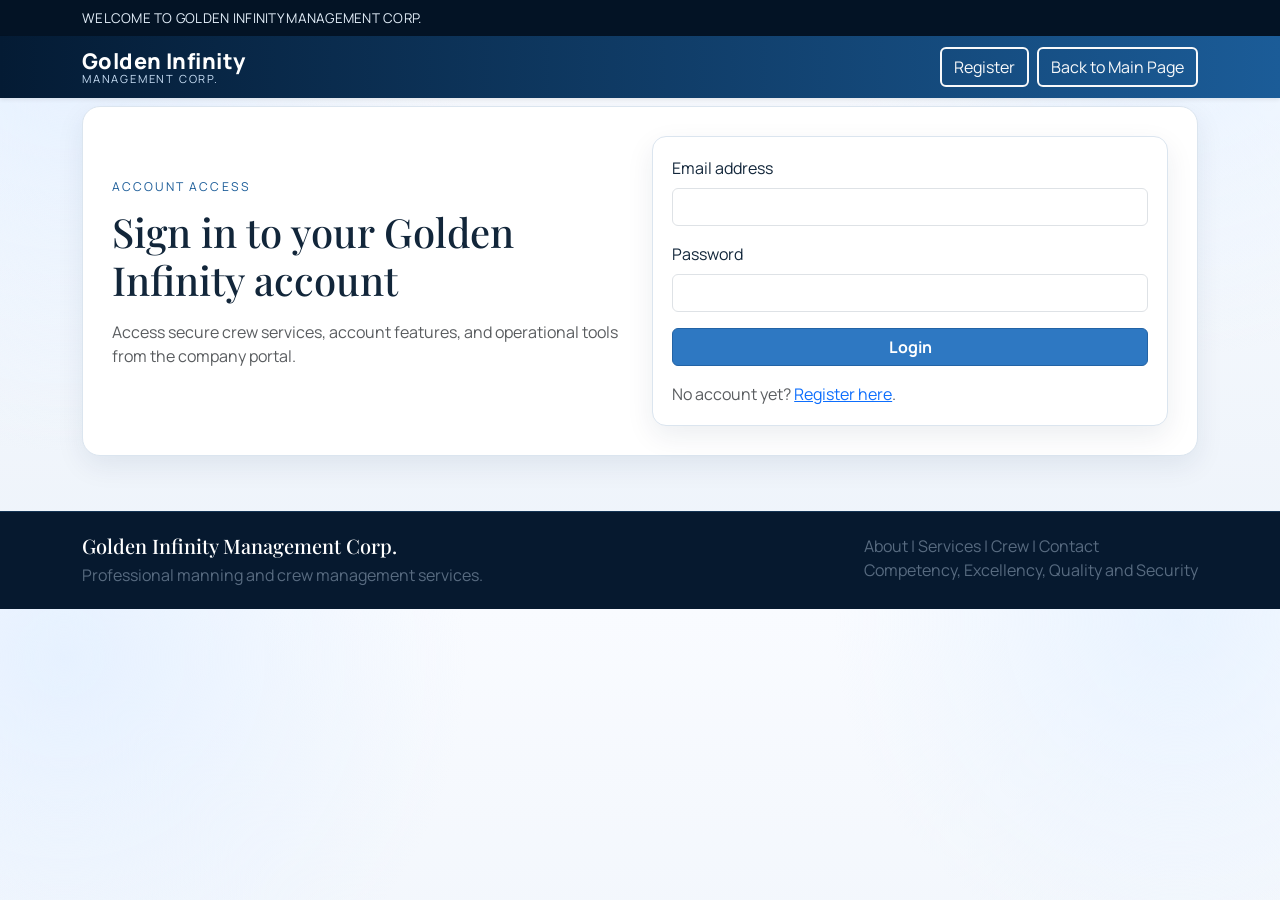
==== frontend/src/admin-appointments.html @ b9dfe480 "feat: implement client appointment management service and websocket notifications - Added ClientAppo" ====
<!DOCTYPE html>
<html lang="en">
<head>
    <meta charset="UTF-8">
    <meta name="viewport" content="width=device-width, initial-scale=1.0">
    <title>Appointments | Golden Infinity Admin</title>
    <link href="https://cdn.jsdelivr.net/npm/bootstrap@5.3.0/dist/css/bootstrap.min.css" rel="stylesheet" integrity="sha384-9ndCyUaIbzAi2FUVXJi0CjmCapSmO7SnpJef0486qhLnuZ2cdeRhO02iuK6FUUVM" crossorigin="anonymous">
    <link rel="preconnect" href="https://fonts.googleapis.com">
    <link rel="preconnect" href="https://fonts.gstatic.com" crossorigin>
    <link href="https://fonts.googleapis.com/css2?family=Manrope:wght@400;500;700;800&family=Playfair+Display:wght@600;700;800&display=swap" rel="stylesheet">
    <link href="css/style.css" rel="stylesheet">
</head>
<body>
    <header class="top-meta-bar">
        <div class="container">
            <span>GOLDEN INFINITY MANAGEMENT CORP. APPOINTMENTS</span>
        </div>
    </header>

    <nav class="navbar navbar-expand-lg navbar-dark bg-primary shadow-sm sticky-top main-nav">
        <div class="container">
            <a class="navbar-brand" href="index.html">
                <span class="brand-title">Golden Infinity</span>
                <small>Company Dashboard</small>
            </a>
            <div class="d-flex align-items-center gap-2">
                <span class="navbar-text text-white d-none d-md-inline" id="admin-greeting"></span>
                <a class="btn btn-outline-light" href="index.html">Main Page</a>
                <button class="btn btn-warning" type="button" onclick="auth.logout()">Logout</button>
            </div>
        </div>
    </nav>

    <main class="container sections-wrap admin-wrap">
        <section class="content-section admin-toolbar">
            <div>
                <p class="eyebrow profile-eyebrow">Company Side</p>
                <h1>Client Appointments</h1>
                <p class="socket-status" id="socketStatus">Live updates connecting...</p>
            </div>
            <form id="appointmentFilters" class="admin-filters">
                <div>
                    <label class="form-label" for="filterStart">From</label>
                    <input class="form-control" type="date" id="filterStart">
                </div>
                <div>
                    <label class="form-label" for="filterEnd">To</label>
                    <input class="form-control" type="date" id="filterEnd">
                </div>
                <button class="btn btn-primary" type="submit">Refresh</button>
            </form>
        </section>

        <section class="content-section">
            <div id="admin-message" class="alert d-none"></div>
            <div class="appointment-admin-grid">
                <div class="appointment-table-wrap">
                    <table class="table align-middle appointment-table">
                        <thead>
                            <tr>
                                <th>Reference</th>
                                <th>Client</th>
                                <th>Purpose</th>
                                <th>Schedule</th>
                                <th>Status</th>
                            </tr>
                        </thead>
                        <tbody id="appointmentsBody">
                            <tr><td colspan="5">Loading appointments...</td></tr>
                        </tbody>
                    </table>
                </div>

                <aside class="appointment-editor" id="appointmentEditor">
                    <p class="text-muted mb-0">Select an appointment to manage it.</p>
                </aside>
            </div>
        </section>
    </main>

    <footer class="site-footer">
        <div class="container d-flex justify-content-between flex-wrap gap-3">
            <div>
                <h5>Golden Infinity Management Corp.</h5>
                <p>Appointment management for company staff.</p>
            </div>
            <div>
                <p>Requested | Confirmed | Rescheduled | Cancelled | Completed</p>
            </div>
        </div>
    </footer>

    <script src="https://cdn.jsdelivr.net/npm/bootstrap@5.3.0/dist/js/bootstrap.bundle.min.js" integrity="sha384-geWF76RCwLtnZ8qwWowPQNguL3RmwHVBC9FhGdlKrxdiJJigb/j/68SIy3Te4Bkz" crossorigin="anonymous"></script>
    <script src="js/auth.js"></script>
    <script src="js/admin-appointments.js"></script>
</body>
</html>
---- frontend/src/css/style.css ----
:root {
    --sea-900: #041b34;
    --sea-800: #0b3f73;
    --sea-700: #1b5c98;
    --sky-100: #f2f7fc;
    --paper: #ffffff;
    --ink: #12263a;
    --muted: #586b80;
    --line: #dbe5ef;
    --accent: #2e78c2;
}

body {
    font-family: 'Manrope', sans-serif;
    color: var(--ink);
    background:
    radial-gradient(circle at 5% 8%, #e6f1ff 0%, transparent 30%),
    radial-gradient(circle at 92% 2%, #e9f3ff 0%, transparent 26%),
    linear-gradient(180deg, #f9fbff 0%, #edf3fa 100%);
}

h1,
h2,
h3,
h4,
h5 {
    font-family: 'Playfair Display', serif;
}

.top-meta-bar {
    background: #031325;
    color: #e2edf8;
    font-size: 0.84rem;
    letter-spacing: 0.02em;
    padding: 0.5rem 0;
}

.main-nav {
    background: linear-gradient(90deg, var(--sea-900), var(--sea-700)) !important;
}

.navbar-brand {
    display: flex;
    flex-direction: column;
    line-height: 1.1;
}

.brand-title {
    font-size: 1.35rem;
    font-weight: 800;
    letter-spacing: 0.02em;
}

.navbar-brand small {
    font-size: 0.7rem;
    text-transform: uppercase;
    letter-spacing: 0.16em;
    color: #c9dff6;
}

.navbar-dark .navbar-nav .nav-link {
    color: #d5e8fb;
    font-weight: 500;
}

.navbar-dark .navbar-nav .nav-link.active,
.navbar-dark .navbar-nav .nav-link:hover {
    color: #fff;
}

.hero-wrap {
    padding: 2.4rem 0 1.8rem;
}

.hero-panel {
    background: linear-gradient(130deg, rgba(5, 31, 59, 0.97), rgba(11, 63, 115, 0.94));
    color: #eff7ff;
    border-radius: 22px;
    padding: 2.2rem;
    display: grid;
    grid-template-columns: 1.3fr 1fr;
    gap: 1.8rem;
    box-shadow: 0 20px 44px rgba(9, 29, 52, 0.24);
    animation: revealUp 550ms ease-out;
}

.eyebrow {
    text-transform: uppercase;
    letter-spacing: 0.17em;
    font-size: 0.76rem;
    color: #acd4ff;
    margin-bottom: 0.7rem;
}

.hero-panel h1 {
    font-size: clamp(2rem, 3.8vw, 3rem);
    margin-bottom: 0.95rem;
}

.lead-copy {
    max-width: 92%;
    color: #d6e8fc;
    font-size: 1.07rem;
}

.feature-card {
    background: rgba(255, 255, 255, 0.1);
    border: 1px solid rgba(182, 210, 240, 0.36);
    border-radius: 16px;
    overflow: hidden;
    margin: 0;
}

.feature-card img {
    width: 100%;
    height: 250px;
    object-fit: cover;
}

.feature-card-body {
    padding: 1rem;
}

.feature-card-body span {
    color: #c8dff8;
    font-size: 0.81rem;
}

.feature-card-body h3 {
    font-size: 1.15rem;
    line-height: 1.45;
    margin-top: 0.55rem;
}

.btn-primary {
    background-color: var(--accent);
    border-color: #2363a5;
    color: #fff;
    font-weight: 700;
}

.btn-primary:hover,
.btn-primary:focus {
    background-color: #3885d1;
    border-color: #2b6fb2;
    color: #fff;
}

.btn-outline-light {
    border-width: 2px;
}

.sections-wrap {
    padding-bottom: 2.4rem;
}

.content-section {
    background: var(--paper);
    border: 1px solid var(--line);
    border-radius: 18px;
    padding: 1.3rem;
    margin-bottom: 1rem;
    box-shadow: 0 10px 28px rgba(17, 44, 72, 0.08);
}

.section-head {
    display: flex;
    justify-content: space-between;
    align-items: center;
    margin-bottom: 1rem;
}

.section-head h2 {
    margin: 0;
    font-size: 1.55rem;
}

.section-head a {
    color: var(--sea-700);
    font-weight: 700;
    text-decoration: none;
}

.info-grid {
    display: grid;
    grid-template-columns: repeat(3, minmax(0, 1fr));
    gap: 1rem;
}

.info-card {
    border: 1px solid var(--line);
    border-radius: 14px;
    padding: 1.1rem;
    background: #fff;
    min-height: 210px;
}

.info-card h3 {
    font-size: 1.05rem;
    margin-bottom: 0.55rem;
}

.info-card p {
    color: var(--muted);
    line-height: 1.6;
    margin: 0;
}

.mv-grid {
    display: grid;
    grid-template-columns: repeat(2, minmax(0, 1fr));
    gap: 1rem;
}

.quote-card {
    border: 1px solid var(--line);
    border-radius: 12px;
    background: #f7fbff;
    padding: 1.1rem;
}

.quote-card h4 {
    font-size: 1.05rem;
    margin-bottom: 0.5rem;
}

.quote-card p {
    color: var(--muted);
    margin: 0;
    line-height: 1.7;
}

.mission-list {
    color: var(--muted);
    margin: 0;
    padding-left: 1.1rem;
    line-height: 1.7;
}

.mission-list li + li {
    margin-top: 0.45rem;
}

.mini-item p,
.site-footer p {
    color: var(--muted);
    margin: 0;
}

.mini-item span {
    font-size: 0.77rem;
    color: var(--muted);
    text-transform: uppercase;
    letter-spacing: 0.07em;
}

.event-list {
    display: grid;
    grid-template-columns: repeat(3, minmax(0, 1fr));
    gap: 0.8rem;
}

.mini-item {
    border: 1px solid var(--line);
    border-radius: 12px;
    padding: 1rem;
    background: linear-gradient(180deg, #fff, #f4f9ff);
}

.mini-item h4 {
    font-size: 1.06rem;
    line-height: 1.4;
    margin-bottom: 0.5rem;
}

.learn-strip {
    background: linear-gradient(120deg, #092b4f, #0e4d87);
    border: 0;
}

.learn-strip .section-head h2,
.learn-strip .section-head a {
    color: #f4f9ff;
}

.chips-wrap {
    display: flex;
    flex-wrap: wrap;
    gap: 0.6rem;
}

.chips-wrap span,
.chips-wrap a {
    color: #f0f7ff;
    border: 1px solid rgba(189, 214, 241, 0.45);
    border-radius: 999px;
    padding: 0.45rem 0.85rem;
    font-size: 0.84rem;
    text-decoration: none;
}

.chips-wrap a:hover {
    background: rgba(255, 255, 255, 0.1);
}

.leaders-grid {
    display: grid;
    grid-template-columns: repeat(3, minmax(0, 1fr));
    gap: 0.8rem;
}

.leader-link {
    text-decoration: none;
    color: inherit;
    display: block;
}

.leader-link .leader-card {
    transition: transform 220ms ease, box-shadow 220ms ease;
}

.leader-link:hover .leader-card {
    transform: translateY(-4px);
    box-shadow: 0 12px 28px rgba(15, 47, 79, 0.16);
}

.leader-card {
    border: 1px solid var(--line);
    border-radius: 12px;
    padding: 0.8rem;
    background: #fff;
}

.leader-photo {
    width: 100%;
    aspect-ratio: 4 / 5;
    object-fit: cover;
    border-radius: 10px;
    border: 1px solid #cedbea;
    background: linear-gradient(180deg, #e9f2fb, #d9e7f5);
    margin-bottom: 0.8rem;
}

.leader-card h4 {
    font-size: 1rem;
    margin: 0 0 0.35rem;
}

.leader-card p {
    margin: 0;
    color: var(--muted);
}

.contacts-grid {
    grid-template-columns: repeat(3, minmax(0, 1fr));
}

.contact-card {
    min-height: 120px;
    display: flex;
    flex-direction: column;
    justify-content: center;
}

.contact-card h4 {
    overflow-wrap: anywhere;
}

.profile-wrap {
    padding-top: 0.5rem;
}

.profile-card {
    padding: 1.6rem;
}

.profile-grid {
    display: grid;
    grid-template-columns: 360px 1fr;
    gap: 1.6rem;
    align-items: start;
}

.profile-photo {
    width: 100%;
    aspect-ratio: 4 / 5;
    object-fit: cover;
    border-radius: 14px;
    border: 1px solid #cedbea;
    background: linear-gradient(180deg, #e9f2fb, #d9e7f5);
}

.profile-eyebrow {
    color: var(--sea-700);
}

.profile-role {
    font-family: 'Manrope', sans-serif;
    font-size: 1.15rem;
    margin-bottom: 0.8rem;
}

.profile-grid p {
    color: var(--muted);
    line-height: 1.75;
}

.profile-detail {
    max-width: 860px;
}

.profile-detail p {
    color: var(--muted);
    line-height: 1.75;
}

.award-item h4 {
    margin-bottom: 0.5rem;
}

.awards-copy p {
    color: #4a4a4a;
    font-size: 1.05rem;
    line-height: 1.85;
    margin-bottom: 1rem;
}

.pdf-profile .content-section {
    scroll-margin-top: 96px;
}

.profile-copy h3,
.profile-subhead {
    font-size: 1.12rem;
    margin-bottom: 0.65rem;
}

.profile-copy p {
    color: var(--muted);
    font-size: 1.01rem;
    line-height: 1.82;
    margin-bottom: 0.85rem;
}

.service-acrostic {
    display: grid;
    grid-template-columns: repeat(2, minmax(0, 1fr));
    gap: 0.7rem;
    margin-top: 1rem;
}

.service-acrostic div {
    display: grid;
    grid-template-columns: 42px 1fr;
    gap: 0.75rem;
    align-items: start;
    border: 1px solid var(--line);
    border-radius: 10px;
    background: #f7fbff;
    padding: 0.75rem;
}

.service-acrostic strong {
    display: grid;
    place-items: center;
    width: 36px;
    height: 36px;
    border-radius: 50%;
    background: var(--sea-700);
    color: #fff;
    font-weight: 800;
}

.service-acrostic span {
    color: var(--muted);
    line-height: 1.55;
}

.thank-you-section {
    text-align: center;
}

.thank-you-section h2 {
    max-width: 760px;
    margin: 0 auto;
}

.thank-you-section p {
    color: var(--muted);
    font-family: 'Playfair Display', serif;
    font-size: clamp(1.4rem, 2.8vw, 2.2rem);
    line-height: 1.35;
    margin: 1rem auto 0;
    max-width: 760px;
}

.org-list {
    display: grid;
    gap: 0.65rem;
}

.org-list div {
    display: grid;
    grid-template-columns: minmax(210px, 0.55fr) 1fr;
    gap: 1rem;
    border: 1px solid var(--line);
    border-radius: 10px;
    background: #fff;
    padding: 0.75rem 0.9rem;
}

.org-list strong {
    color: var(--ink);
}

.org-list span {
    color: var(--muted);
    font-weight: 700;
}

.award-gallery {
    display: grid;
    grid-template-columns: repeat(3, minmax(0, 1fr));
    gap: 1rem;
}

.award-gallery-item {
    text-decoration: none;
    color: inherit;
    border: 1px solid var(--line);
    border-radius: 12px;
    overflow: hidden;
    background: #fff;
    transition: transform 220ms ease, box-shadow 220ms ease;
}

.award-gallery-item:hover {
    transform: translateY(-4px);
    box-shadow: 0 12px 28px rgba(15, 47, 79, 0.16);
}

.award-gallery-item img {
    width: 100%;
    height: 280px;
    object-fit: cover;
    display: block;
}

.award-gallery-item span {
    display: block;
    padding: 0.75rem 0.9rem;
    font-weight: 700;
    color: var(--ink);
}

.award-detail-image {
    width: 100%;
    max-height: 420px;
    object-fit: contain;
    border-radius: 10px;
    border: 1px solid #cedbea;
    background: #fff;
    margin-bottom: 1.1rem;
}

.login-wrap {
    padding-top: 0.5rem;
}

.login-section {
    padding: 1.8rem;
}

.login-card {
    background: #fff;
    border: 1px solid var(--line);
    border-radius: 14px;
    padding: 1.2rem;
    box-shadow: 0 10px 28px rgba(17, 44, 72, 0.08);
}

.appointment-section {
    padding: 1.6rem;
}

.appointment-form {
    margin: 0;
}

.form-grid {
    display: grid;
    grid-template-columns: repeat(2, minmax(0, 1fr));
    gap: 1rem;
}

.form-grid-wide {
    grid-column: 1 / -1;
}

.appointment-actions {
    margin-top: 1.1rem;
}

.admin-wrap {
    padding-top: 0.5rem;
}

.admin-toolbar {
    align-items: end;
    display: flex;
    gap: 1rem;
    justify-content: space-between;
    padding: 1.4rem 1.6rem;
}

.admin-filters {
    align-items: end;
    display: grid;
    gap: 0.75rem;
    grid-template-columns: repeat(2, minmax(150px, 1fr)) auto;
}

.appointment-admin-grid {
    display: grid;
    gap: 1rem;
    grid-template-columns: minmax(0, 1.25fr) minmax(320px, 0.75fr);
}

.appointment-table-wrap {
    border: 1px solid var(--line);
    border-radius: 10px;
    overflow: auto;
}

.appointment-table {
    margin: 0;
    min-width: 780px;
}

.appointment-table thead th {
    background: #edf4f8;
    color: var(--ink);
    font-size: 0.78rem;
    text-transform: uppercase;
}

.appointment-table tbody tr {
    cursor: pointer;
}

.appointment-table tbody tr:hover,
.appointment-table tbody tr.selected-row {
    background: #f4f8fb;
}

.appointment-table span,
.appointment-details dd {
    color: var(--muted);
    font-size: 0.9rem;
}

.socket-status {
    color: var(--muted);
    font-size: 0.88rem;
    margin: 0.4rem 0 0;
}

.socket-online {
    color: #1b5e20;
}

.socket-connecting {
    color: #7a5400;
}

.socket-offline {
    color: #8a1f17;
}

.appointment-editor {
    border: 1px solid var(--line);
    border-radius: 10px;
    min-height: 320px;
    padding: 1rem;
}

.editor-head {
    align-items: start;
    display: flex;
    gap: 0.75rem;
    justify-content: space-between;
    margin-bottom: 1rem;
}

.editor-head h2 {
    font-size: 1.3rem;
    margin: 0;
}

.appointment-details {
    display: grid;
    gap: 0.7rem;
    margin-bottom: 1rem;
}

.appointment-details div {
    border-bottom: 1px solid var(--line);
    padding-bottom: 0.55rem;
}

.appointment-details dt {
    color: var(--ink);
    font-size: 0.74rem;
    text-transform: uppercase;
}

.appointment-details dd {
    margin: 0.15rem 0 0;
    overflow-wrap: anywhere;
}

.appointment-update-form {
    display: grid;
    gap: 0.85rem;
}

.status-pill {
    border-radius: 999px;
    display: inline-block;
    font-size: 0.75rem;
    font-weight: 800;
    padding: 0.35rem 0.65rem;
    text-transform: uppercase;
    white-space: nowrap;
}

.status-requested {
    background: #fff3cd;
    color: #7a5400;
}

.status-confirmed,
.status-completed {
    background: #d8f3dc;
    color: #1b5e20;
}

.status-rescheduled {
    background: #d7ecff;
    color: #094a7a;
}

.status-cancelled {
    background: #fde2e1;
    color: #8a1f17;
}

.site-footer {
    background: #06192f;
    color: #dbe9f8;
    padding: 1.4rem 0;
    border-top: 1px solid #133354;
}

.site-footer h5 {
    color: #fff;
    margin-bottom: 0.3rem;
}

.contact-panel {
    color: #f0f7ff;
    line-height: 1.8;
}

.contact-panel p {
    margin: 0 0 0.45rem;
}

.contact-panel a {
    color: inherit;
    font-weight: 700;
}

.contact-panel-light {
    color: var(--ink);
}

.contact-panel-light p {
    color: var(--muted);
}

.contact-panel-light strong {
    color: var(--ink);
}

.contact-separator {
    color: inherit;
    opacity: 0.55;
    padding: 0 0.35rem;
}

.auth-modal-card {
    border-radius: 14px;
    overflow: hidden;
    border: 1px solid #dbe5ef;
}

@keyframes revealUp {
    from {
        opacity: 0;
        transform: translateY(16px);
    }

    to {
        opacity: 1;
        transform: translateY(0);
    }
}

@media (max-width: 992px) {
    .brand-title {
        font-size: 1.05rem;
    }

    .navbar-brand small {
        letter-spacing: 0.08em;
    }

    .hero-wrap {
        padding: 1.2rem 0 1rem;
    }

    .hero-panel {
        border-radius: 14px;
        padding: 1.2rem;
    }

    .hero-panel {
        grid-template-columns: 1fr;
    }

    .info-grid,
    .mv-grid,
    .event-list {
        grid-template-columns: 1fr;
    }

    .leaders-grid,
    .contacts-grid {
        grid-template-columns: 1fr;
    }

    .award-gallery {
        grid-template-columns: 1fr;
    }

    .profile-grid {
        grid-template-columns: 1fr;
    }

    .form-grid {
        grid-template-columns: 1fr;
    }

    .admin-toolbar {
        align-items: stretch;
        flex-direction: column;
    }

    .admin-filters,
    .appointment-admin-grid {
        grid-template-columns: 1fr;
    }

    .appointment-editor {
        min-height: auto;
    }

    .service-acrostic {
        grid-template-columns: 1fr;
    }

    .org-list div {
        grid-template-columns: 1fr;
        gap: 0.25rem;
    }

    .feature-card img {
        height: 210px;
    }
}

@media (max-width: 768px) {
    body {
        background: linear-gradient(180deg, #f9fbff 0%, #edf3fa 100%);
    }

    .top-meta-bar {
        font-size: 0.76rem;
        text-align: center;
    }

    .main-nav .container {
        gap: 0.75rem;
    }

    .main-nav .btn {
        padding: 0.42rem 0.62rem;
    }

    .content-section,
    .login-section,
    .appointment-section {
        border-radius: 12px;
        padding: 1rem;
    }

    .section-head {
        align-items: flex-start;
        flex-direction: column;
        gap: 0.35rem;
    }

    .profile-copy p,
    .awards-copy p {
        font-size: 0.96rem;
        line-height: 1.72;
    }

    .admin-toolbar {
        padding: 1rem;
    }

    .admin-toolbar h1 {
        font-size: 1.8rem;
    }

    .appointment-table-wrap {
        border: 0;
        overflow: visible;
    }

    .appointment-table {
        min-width: 0;
    }

    .appointment-table thead {
        display: none;
    }

    .appointment-table,
    .appointment-table tbody,
    .appointment-table tr,
    .appointment-table td {
        display: block;
        width: 100%;
    }

    .appointment-table tbody tr {
        border: 1px solid var(--line);
        border-radius: 10px;
        margin-bottom: 0.75rem;
        padding: 0.75rem;
    }

    .appointment-table tbody tr:hover,
    .appointment-table tbody tr.selected-row {
        background: #f8fbff;
    }

    .appointment-table td {
        border: 0;
        display: grid;
        gap: 0.6rem;
        grid-template-columns: 90px minmax(0, 1fr);
        padding: 0.35rem 0;
    }

    .appointment-table td::before {
        color: var(--ink);
        content: attr(data-label);
        font-size: 0.72rem;
        font-weight: 800;
        text-transform: uppercase;
    }

    .editor-head {
        align-items: flex-start;
        flex-direction: column;
    }
}

@media (max-width: 576px) {
    .container {
        padding-left: 0.85rem;
        padding-right: 0.85rem;
    }

    .brand-title {
        font-size: 0.95rem;
    }

    .hero-panel h1 {
        font-size: 1.75rem;
    }

    .lead-copy {
        max-width: 100%;
    }

    .feature-card img {
        height: 170px;
    }

    .admin-filters {
        gap: 0.6rem;
    }

    .appointment-table td {
        grid-template-columns: 1fr;
    }

    .appointment-details dt,
    .appointment-table td::before {
        font-size: 0.7rem;
    }

    .site-footer .container,
    .main-nav .d-flex {
        flex-direction: column;
        align-items: stretch !important;
    }

    .main-nav .btn {
        width: 100%;
    }
}
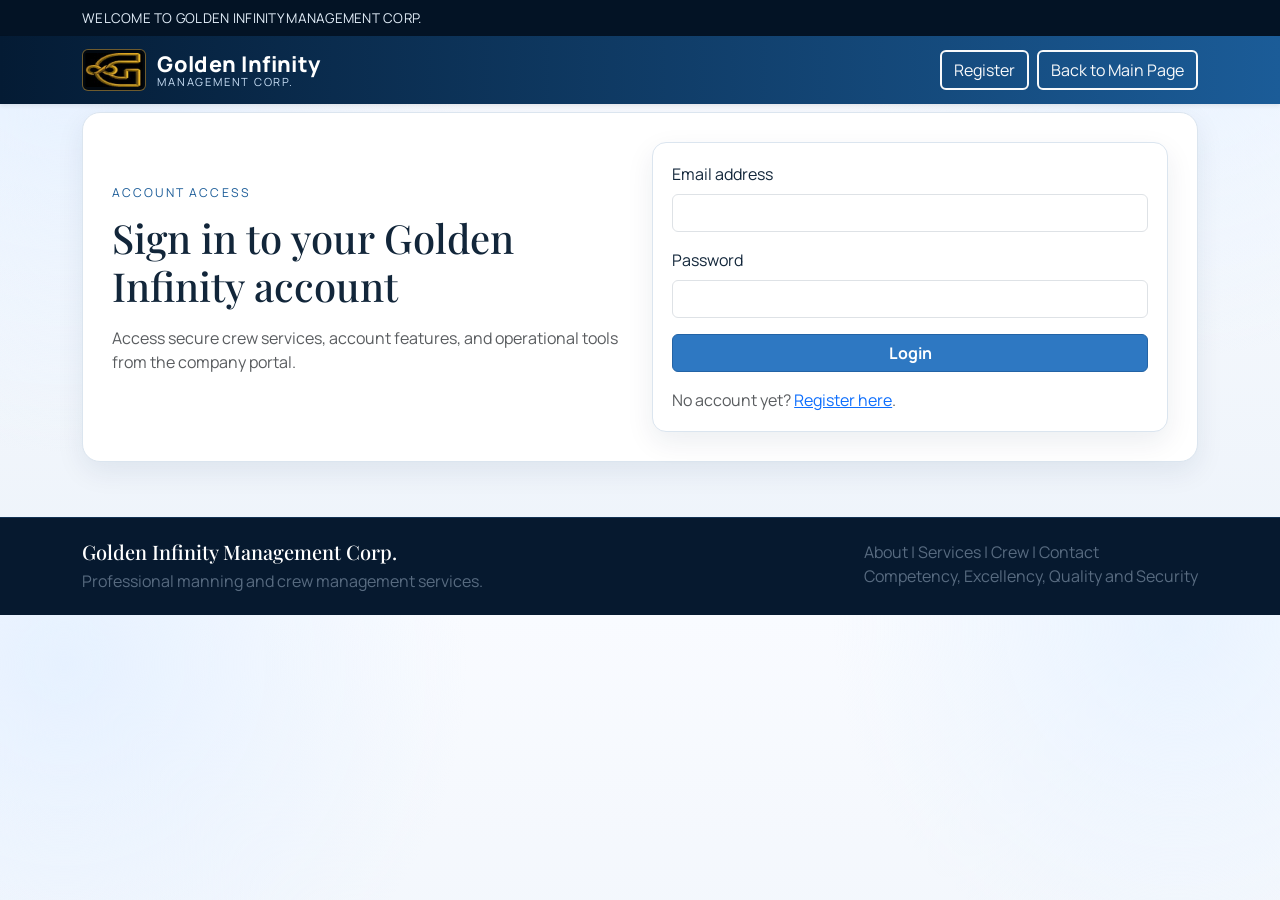
==== commit d57618ac: "feat: add Golden Infinity brand assets" ====
--- a/frontend/src/admin-appointments.html
+++ b/frontend/src/admin-appointments.html
@@ -19,19 +19,53 @@
 
     <nav class="navbar navbar-expand-lg navbar-dark bg-primary shadow-sm sticky-top main-nav">
         <div class="container">
-            <a class="navbar-brand" href="index.html">
-                <span class="brand-title">Golden Infinity</span>
-                <small>Company Dashboard</small>
+            <a class="navbar-brand" href="admin-appointments.html">
+                <img class="brand-logo-mark" src="images/golden-infinity-mark.jpeg" alt="Golden Infinity mark">
+                <span class="brand-copy">
+                    <span class="brand-title">Golden Infinity</span>
+                    <small>Company Dashboard</small>
+                </span>
             </a>
             <div class="d-flex align-items-center gap-2">
                 <span class="navbar-text text-white d-none d-md-inline" id="admin-greeting"></span>
-                <a class="btn btn-outline-light" href="index.html">Main Page</a>
+                <a class="btn btn-outline-light" href="admin-appointments.html">Company Dashboard</a>
                 <button class="btn btn-warning" type="button" onclick="auth.logout()">Logout</button>
             </div>
         </div>
     </nav>
 
     <main class="container sections-wrap admin-wrap">
+        <section class="content-section admin-company-overview">
+            <div class="section-head">
+                <h2>Company Information</h2>
+            </div>
+            <div class="row g-3">
+                <div class="col-lg-5">
+                    <div class="company-info-panel">
+                        <p class="eyebrow profile-eyebrow">Golden Infinity Management Corp.</p>
+                        <img class="company-panel-logo" src="images/golden-infinity-logo-wide.jpeg" alt="Golden Infinity Management Corporation logo">
+                        <h3>Employee Side</h3>
+                        <p class="mb-0">Use this dashboard to review client appointment requests, update schedules, and manage appointment status for the company.</p>
+                    </div>
+                </div>
+                <div class="col-lg-4">
+                    <div class="company-info-panel">
+                        <h3>Office Location</h3>
+                        <p>1431 A. Mabini St. Rm. 505 5th Flr. MRS Bldg., Roxas Blvd., Ermita, Manila</p>
+                        <p class="mb-0">Tel: (632) 952-70-20<br>Fax: (632) 523-78-98</p>
+                    </div>
+                </div>
+                <div class="col-lg-3">
+                    <div class="company-info-panel">
+                        <h3>Company Email</h3>
+                        <p><a href="mailto:admin@goldeninfinityph.com">admin@goldeninfinityph.com</a></p>
+                        <p><a href="mailto:bbshippingm@yahoo.com.ph">bbshippingm@yahoo.com.ph</a></p>
+                        <p class="mb-0"><a href="https://www.facebook.com/ginmac27" target="_blank" rel="noopener">Facebook page</a></p>
+                    </div>
+                </div>
+            </div>
+        </section>
+
         <section class="content-section admin-toolbar">
             <div>
                 <p class="eyebrow profile-eyebrow">Company Side</p>
@@ -91,6 +125,7 @@
     </footer>
 
     <script src="https://cdn.jsdelivr.net/npm/bootstrap@5.3.0/dist/js/bootstrap.bundle.min.js" integrity="sha384-geWF76RCwLtnZ8qwWowPQNguL3RmwHVBC9FhGdlKrxdiJJigb/j/68SIy3Te4Bkz" crossorigin="anonymous"></script>
+    <script src="js/config.js"></script>
     <script src="js/auth.js"></script>
     <script src="js/admin-appointments.js"></script>
 </body>
--- a/frontend/src/css/style.css
+++ b/frontend/src/css/style.css
@@ -40,9 +40,26 @@
 }
 
 .navbar-brand {
+    align-items: center;
+    display: flex;
+    flex-direction: row;
+    gap: 0.7rem;
+    line-height: 1.1;
+}
+
+.brand-logo-mark {
+    background: #02080f;
+    border: 1px solid rgba(242, 194, 84, 0.45);
+    border-radius: 6px;
+    height: 42px;
+    object-fit: contain;
+    padding: 0.15rem;
+    width: 64px;
+}
+
+.brand-copy {
     display: flex;
     flex-direction: column;
-    line-height: 1.1;
 }
 
 .brand-title {
@@ -97,6 +114,17 @@
     margin-bottom: 0.95rem;
 }
 
+.hero-logo-wide {
+    background: #03080d;
+    border: 1px solid rgba(242, 194, 84, 0.4);
+    border-radius: 8px;
+    display: block;
+    margin-bottom: 1rem;
+    max-width: min(100%, 460px);
+    padding: 0.25rem;
+    width: 100%;
+}
+
 .lead-copy {
     max-width: 92%;
     color: #d6e8fc;
@@ -130,6 +158,39 @@
     font-size: 1.15rem;
     line-height: 1.45;
     margin-top: 0.55rem;
+}
+
+.fleet-section {
+    padding: 1.6rem;
+}
+
+.fleet-gallery {
+    display: grid;
+    gap: 1rem;
+    grid-template-columns: repeat(3, minmax(0, 1fr));
+}
+
+.fleet-gallery figure {
+    background: #fff;
+    border: 1px solid var(--line);
+    border-radius: 8px;
+    margin: 0;
+    overflow: hidden;
+}
+
+.fleet-gallery img {
+    aspect-ratio: 16 / 9;
+    display: block;
+    object-fit: cover;
+    width: 100%;
+}
+
+.fleet-gallery figcaption {
+    color: var(--ink);
+    font-size: 0.8rem;
+    font-weight: 800;
+    letter-spacing: 0.08em;
+    padding: 0.75rem 0.9rem;
 }
 
 .btn-primary {
@@ -605,6 +666,39 @@
     padding-top: 0.5rem;
 }
 
+.admin-company-overview {
+    padding: 1.4rem 1.6rem;
+}
+
+.company-info-panel {
+    background: #f7fafc;
+    border: 1px solid var(--line);
+    border-radius: 8px;
+    height: 100%;
+    padding: 1rem;
+}
+
+.company-info-panel h3 {
+    font-size: 1rem;
+    margin-bottom: 0.65rem;
+}
+
+.company-info-panel p {
+    color: var(--muted);
+    font-size: 0.92rem;
+}
+
+.company-panel-logo {
+    background: #03080d;
+    border: 1px solid rgba(242, 194, 84, 0.35);
+    border-radius: 8px;
+    display: block;
+    margin: 0 0 0.85rem;
+    max-width: 320px;
+    padding: 0.25rem;
+    width: 100%;
+}
+
 .admin-toolbar {
     align-items: end;
     display: flex;
@@ -822,6 +916,11 @@
         font-size: 1.05rem;
     }
 
+    .brand-logo-mark {
+        height: 36px;
+        width: 54px;
+    }
+
     .navbar-brand small {
         letter-spacing: 0.08em;
     }
@@ -877,6 +976,10 @@
     }
 
     .service-acrostic {
+        grid-template-columns: 1fr;
+    }
+
+    .fleet-gallery {
         grid-template-columns: 1fr;
     }
 
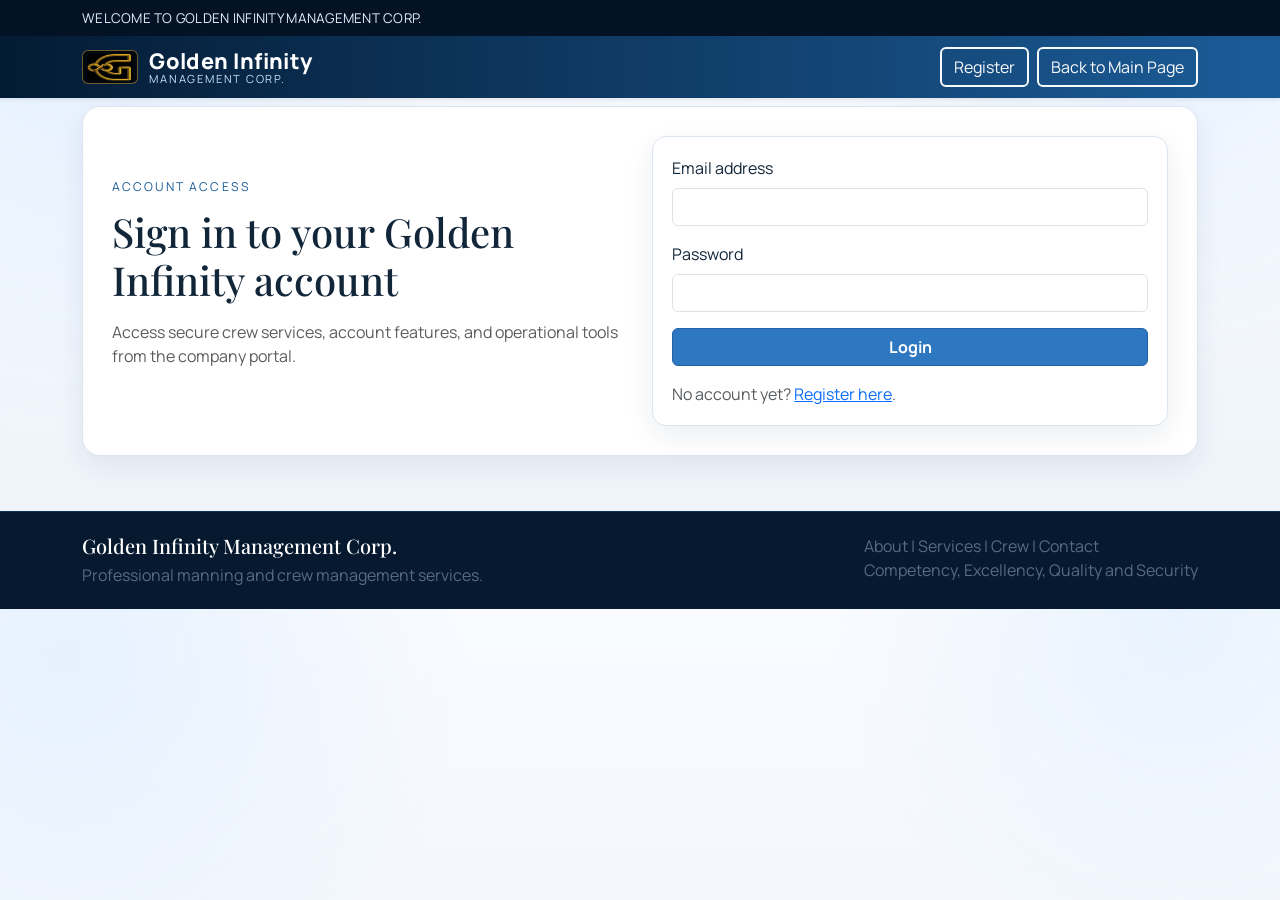
==== commit 90101f1c: "fix: constrain Golden Infinity brand images" ====
--- a/frontend/src/admin-appointments.html
+++ b/frontend/src/admin-appointments.html
@@ -20,7 +20,7 @@
     <nav class="navbar navbar-expand-lg navbar-dark bg-primary shadow-sm sticky-top main-nav">
         <div class="container">
             <a class="navbar-brand" href="admin-appointments.html">
-                <img class="brand-logo-mark" src="images/golden-infinity-mark.jpeg" alt="Golden Infinity mark">
+                <img class="brand-logo-mark" src="images/golden-infinity-mark.jpeg" alt="Golden Infinity mark" width="56" height="34">
                 <span class="brand-copy">
                     <span class="brand-title">Golden Infinity</span>
                     <small>Company Dashboard</small>
@@ -43,7 +43,7 @@
                 <div class="col-lg-5">
                     <div class="company-info-panel">
                         <p class="eyebrow profile-eyebrow">Golden Infinity Management Corp.</p>
-                        <img class="company-panel-logo" src="images/golden-infinity-logo-wide.jpeg" alt="Golden Infinity Management Corporation logo">
+                        <img class="company-panel-logo" src="images/golden-infinity-logo-wide.jpeg" alt="Golden Infinity Management Corporation logo" width="590" height="109">
                         <h3>Employee Side</h3>
                         <p class="mb-0">Use this dashboard to review client appointment requests, update schedules, and manage appointment status for the company.</p>
                     </div>
--- a/frontend/src/css/style.css
+++ b/frontend/src/css/style.css
@@ -45,27 +45,34 @@
     flex-direction: row;
     gap: 0.7rem;
     line-height: 1.1;
+    min-width: 0;
+    max-width: min(58vw, 440px);
 }
 
 .brand-logo-mark {
     background: #02080f;
     border: 1px solid rgba(242, 194, 84, 0.45);
     border-radius: 6px;
-    height: 42px;
+    flex: 0 0 56px;
+    height: 34px;
+    max-height: 34px;
+    max-width: 56px;
     object-fit: contain;
     padding: 0.15rem;
-    width: 64px;
+    width: 56px;
 }
 
 .brand-copy {
     display: flex;
     flex-direction: column;
+    min-width: 0;
 }
 
 .brand-title {
     font-size: 1.35rem;
     font-weight: 800;
     letter-spacing: 0.02em;
+    overflow-wrap: anywhere;
 }
 
 .navbar-brand small {
@@ -119,8 +126,10 @@
     border: 1px solid rgba(242, 194, 84, 0.4);
     border-radius: 8px;
     display: block;
+    height: auto;
     margin-bottom: 1rem;
     max-width: min(100%, 460px);
+    object-fit: contain;
     padding: 0.25rem;
     width: 100%;
 }
@@ -175,12 +184,14 @@
     border: 1px solid var(--line);
     border-radius: 8px;
     margin: 0;
+    min-width: 0;
     overflow: hidden;
 }
 
 .fleet-gallery img {
-    aspect-ratio: 16 / 9;
     display: block;
+    height: clamp(150px, 17vw, 230px);
+    max-width: 100%;
     object-fit: cover;
     width: 100%;
 }
@@ -693,8 +704,11 @@
     border: 1px solid rgba(242, 194, 84, 0.35);
     border-radius: 8px;
     display: block;
+    height: auto;
     margin: 0 0 0.85rem;
-    max-width: 320px;
+    max-height: 72px;
+    max-width: 270px;
+    object-fit: contain;
     padding: 0.25rem;
     width: 100%;
 }
@@ -917,8 +931,11 @@
     }
 
     .brand-logo-mark {
-        height: 36px;
-        width: 54px;
+        flex-basis: 48px;
+        height: 30px;
+        max-height: 30px;
+        max-width: 48px;
+        width: 48px;
     }
 
     .navbar-brand small {
@@ -979,10 +996,6 @@
         grid-template-columns: 1fr;
     }
 
-    .fleet-gallery {
-        grid-template-columns: 1fr;
-    }
-
     .org-list div {
         grid-template-columns: 1fr;
         gap: 0.25rem;
@@ -990,6 +1003,20 @@
 
     .feature-card img {
         height: 210px;
+    }
+}
+
+@media (max-width: 768px) {
+    .navbar-brand {
+        max-width: calc(100vw - 96px);
+    }
+
+    .fleet-gallery {
+        grid-template-columns: 1fr;
+    }
+
+    .fleet-gallery img {
+        height: clamp(150px, 48vw, 240px);
     }
 }
 
